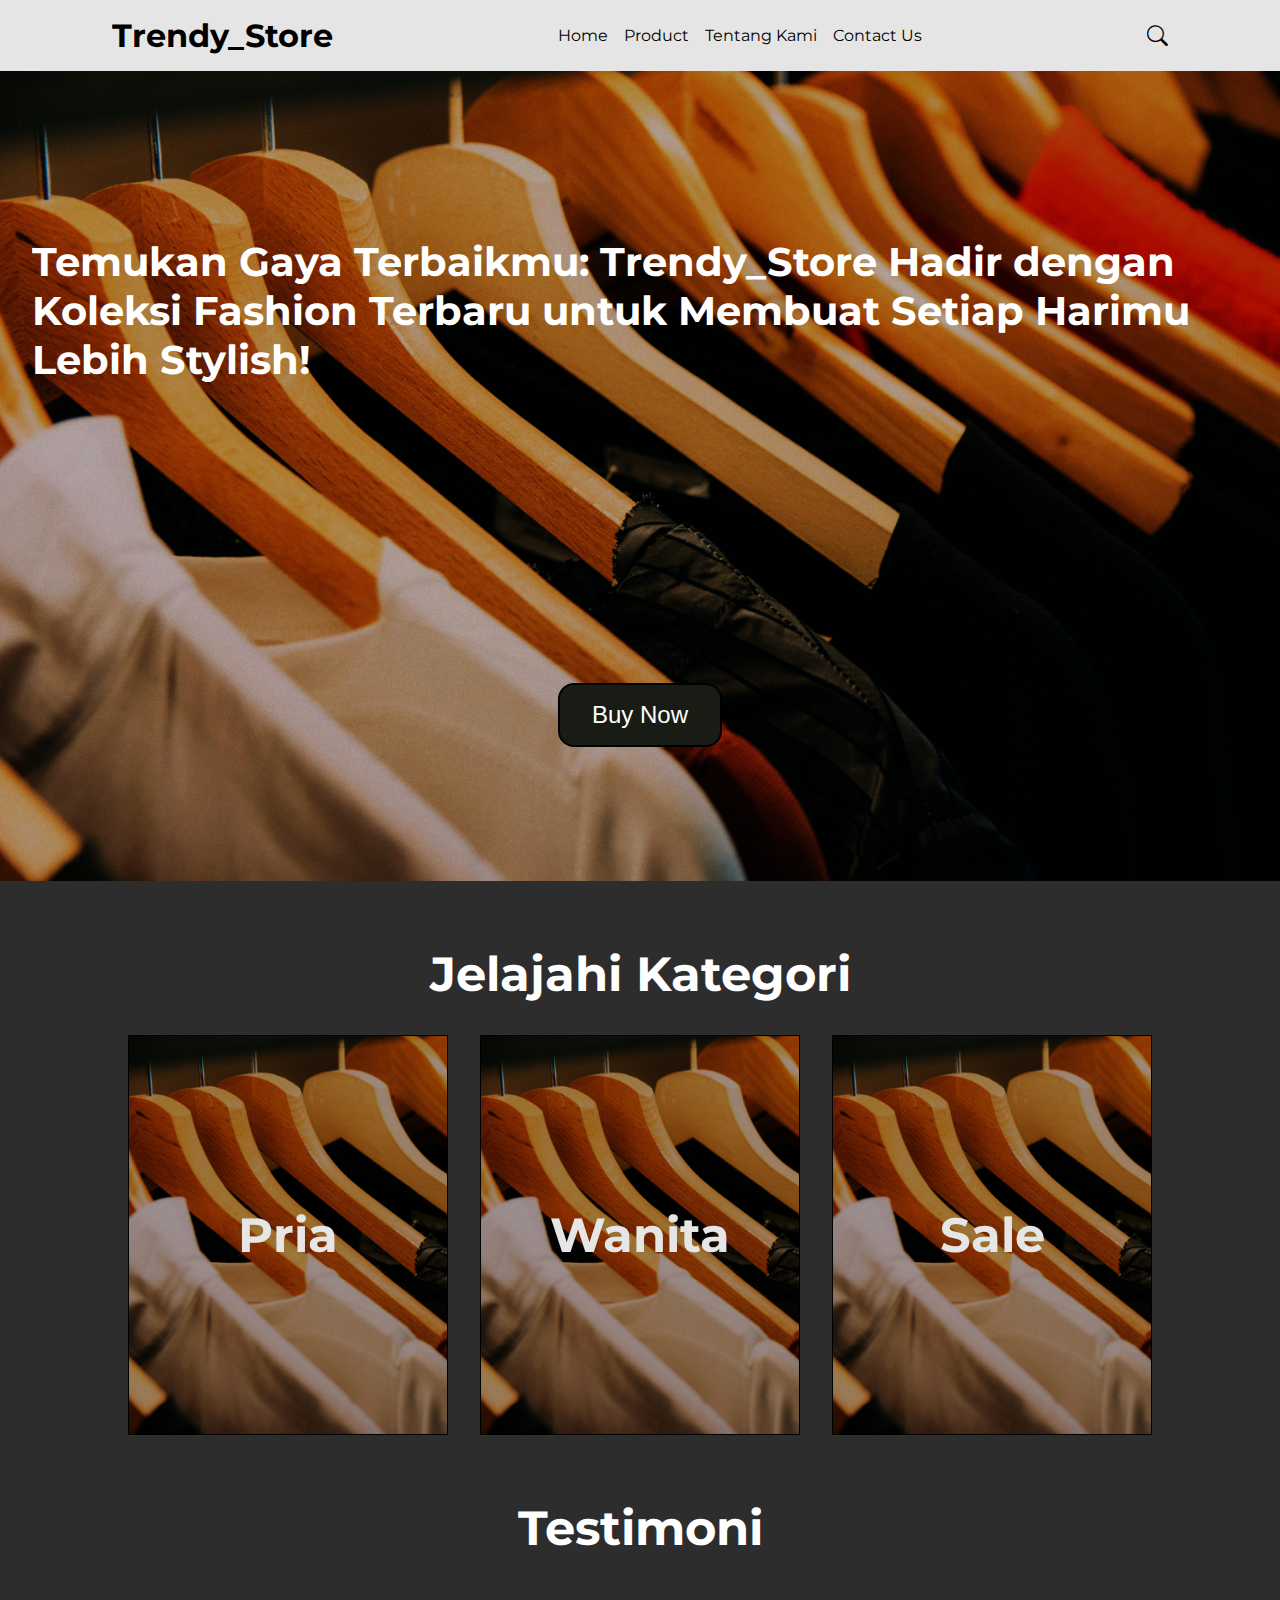
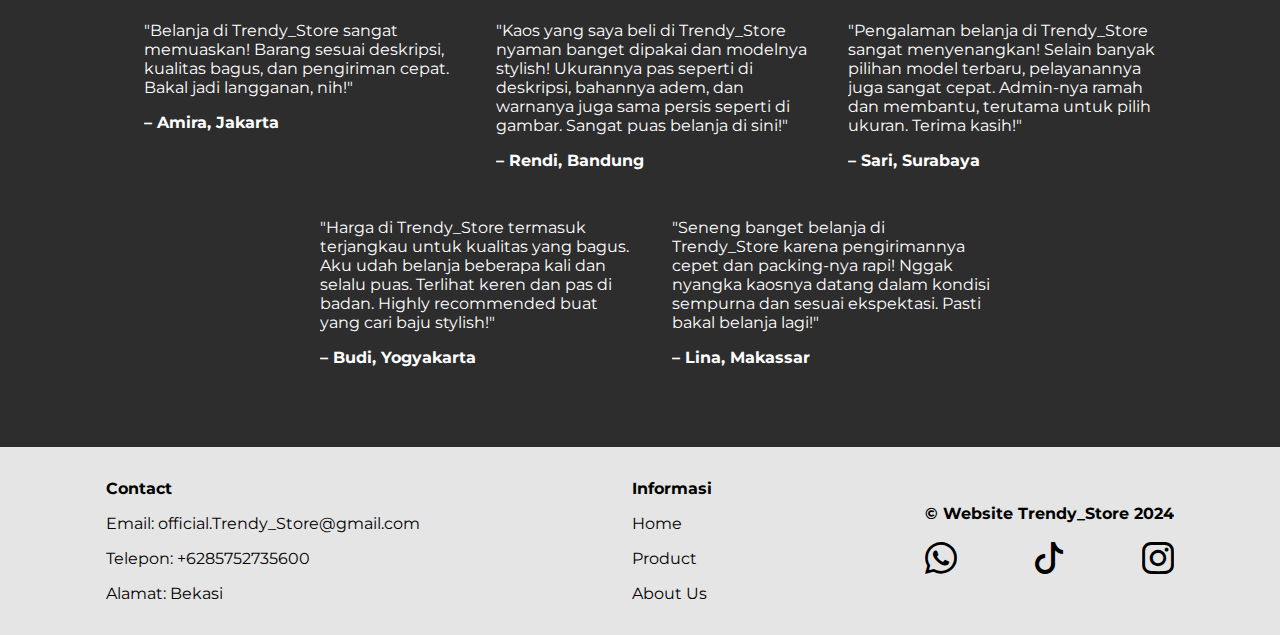
==== index.html @ a3e112e3 "first commit" ====
<!DOCTYPE html>
<html lang="en">
  <head>
    <meta charset="UTF-8" />
    <meta name="viewport" content="width=device-width, initial-scale=1.0" />
    <title>Trendy_Store</title>

    <link rel="icon" href="image/Background.jpg" type="image/jpg" />

    <!-- font -->
    <link rel="preconnect" href="https://fonts.googleapis.com" />
    <link rel="preconnect" href="https://fonts.gstatic.com" crossorigin />
    <link
      href="https://fonts.googleapis.com/css2?family=Montserrat:ital,wght@0,100..900;1,100..900&display=swap"
      rel="stylesheet"
    />

    <!-- icons -->
    <link
      rel="stylesheet"
      href="https://cdn.jsdelivr.net/npm/bootstrap-icons@1.8.1/font/bootstrap-icons.css"
    />

    <!-- css -->
    <link rel="stylesheet" href="style.css" />
  </head>
  <body>
    <div class="background"></div>
    <header>
        <h1>Trendy_Store</h1>
      <nav class="navbar" id="navbar">
        <ul>
          <li><a class="hide-sidebar" href="index.html"> Home </a></li>
          <li><a class="hide-sidebar" href="product.html">Product</a></li>
          <li><a class="hide-sidebar" href="about.html"> Tentang Kami </a></li>
          <li><a class="hide-sidebar" href="#footer"> Contact Us</a></li>
        </ul>
      </nav>
      <div class="navbar-extra">
        <a href="#" class="search" id="search-button"
          ><i class="bi bi-search"></i
        ></a>
        <a href="#" id="list" class="list"><i class="bi bi-list"></i></a>
      </div>

      <!-- from search  -->
      <div class="form-search">
        <input
          type="search"
          id="search-box"
          class="search-box"
          placeholder="Search here..."
        />
        <label for="search-box"><i class="bi bi-search"></i></label>
      </div>
    </header>
    <!-- home -->
    <main id="home" class="home">
      <article>
        <h2>
          Temukan Gaya Terbaikmu: Trendy_Store Hadir dengan Koleksi Fashion Terbaru untuk Membuat Setiap Harimu Lebih Stylish!<br />
        </h2>
      </article>
      <a href="product.html"><button>Buy Now</button></a>
    </main>
    <!-- product -->
    <main id="product_Category" class="productCategory">
      <h3>Jelajahi Kategori</h3>
      <div class="container">
        <a href="product.html">
          <div class="productCard" id="productCard">
            <h4>Pria</h4>
          </div>
        </a>
        <a href="product.html">
          <div class="productCard" id="productCard">
            <h4>Wanita</h4>
          </div>
        </a>
        <a href="product.html">
          <div class="productCard" id="productCard">
            <h4>Sale</h4>
          </div>
        </a>
      </div>
      
    </main>
    <!-- testimoni -->
    <main id="testimoni" class="testimoni">
      <h3>Testimoni</h3>
      <article>
        <div class="testimoniCard">
          <p>
            "Belanja di Trendy_Store sangat memuaskan! Barang sesuai deskripsi, kualitas bagus, dan pengiriman cepat. Bakal jadi langganan, nih!"
          </p>
          <h4> – Amira, Jakarta</h4>
        </div>
        <div class="testimoniCard">
          <p>
            "Kaos yang saya beli di Trendy_Store nyaman banget dipakai dan modelnya stylish! Ukurannya pas seperti di deskripsi, bahannya adem, dan warnanya juga sama persis seperti di gambar. Sangat puas belanja di sini!"
          </p>
          <h4>– Rendi, Bandung</h4>
        </div>
        <div class="testimoniCard">
          <p>
            "Pengalaman belanja di Trendy_Store sangat menyenangkan! Selain banyak pilihan model terbaru, pelayanannya juga sangat cepat. Admin-nya ramah dan membantu, terutama untuk pilih ukuran. Terima kasih!"
          </p>
          <h4>– Sari, Surabaya</h4>
        </div>
        <div class="testimoniCard">
          <p>
            "Harga di Trendy_Store termasuk terjangkau untuk kualitas yang bagus. Aku udah belanja beberapa kali dan selalu puas. Terlihat keren dan pas di badan. Highly recommended buat yang cari baju stylish!"
          </p>
          <h4>– Budi, Yogyakarta</h4>
        </div>
        <div class="testimoniCard">
          <p>
            "Seneng banget belanja di Trendy_Store karena pengirimannya cepet dan packing-nya rapi! Nggak nyangka kaosnya datang dalam kondisi sempurna dan sesuai ekspektasi. Pasti bakal belanja lagi!"
          </p>
          <h4>– Lina, Makassar</h4>
        </div>
      </article>
    </main>

    <!-- footer -->
    <footer id="footer">
      <div class="footer1">
        <h4>Contact</h4>
        <ul>
          <li>Email: <a href="#">official.Trendy_Store@gmail.com</a></li>
          <li>Telepon: <a href="#">+6285752735600</a></li>
          <li>
            Alamat: <a href="#">Bekasi</a>
          </li>
        </ul>
      </div>
      <div class="footer1">
        <h4>Informasi</h4>
        <ul>
          <li><a href="index.html">Home</a></li>
          <li><a href="product.html">Product</a></li>
          <li><a href="about.html">About Us</a></li>
        </ul>
      </div>
      <div class="footer1">
        <h4>&copy; Website Trendy_Store 2024</h4>
        <ul class="sosialMedia">
          <li>
            <a href="https://wa.me/6285752735600?text=Hallo kak%20Saya Ingin bertanya tentang produk di Trendy_Store" target="_blank"><i class="bi bi-whatsapp"></i></a>
          </li>
          <li>
            <a href="#"><i class="bi bi-tiktok"></i></a>
          </li>
          <li>
            <a href="#" target="_blank"><i class="bi bi-instagram"></i></a>
          </li>
        </ul>
      </div>
    </footer>
    <script src="index.js"></script>
    <script src="main.js"></script>
  </body>
</html>
---- style.css ----
* {
  margin: 0;
  padding: 0;
  box-sizing: border-box;
  outline: none;
  border: none;
  scroll-behavior: smooth;
  overflow-x: hidden;
}

body {
  position: relative;
  font-family: "Montserrat", sans-serif;
  background-color: #2d2d2d;
  font-size: 1rem;
  overflow-x: hidden;
  width: 100%;
  overflow: hidden;
}

/* Setting */
ul {
  display: flex;
  gap: 1rem;
}

ul li {
  text-decoration: none;
  list-style-type: none;
}

a {
  color: #000;
  cursor: pointer;
  text-decoration: none;
}

a:hover {
  color: #ffc300;
}

main {
  margin: 2rem;
  display: flex;
  align-items: center;
  flex-wrap: wrap;
  justify-content: center;
}

article {
  width: 100%;
  margin: 2rem 0;
  padding-left: 2rem;
  justify-content: center;
  display: flex;
  flex-wrap: wrap;
  gap: 2rem;
}

button {
  cursor: pointer;
  color: #fff;
  background-color: #181c14;
  padding: 1rem 2rem;
  border-radius: 1rem;
  border: 2px black solid;
  align-items: center;
  text-align: center;
  width: auto;
  justify-content: center;
  font-size: 1.5rem;
}

button:hover {
  background-color: #ffc300;
}

/* header */
header {
  background-color: #e5e5e5;
  color: #000;
  display: flex;
  justify-content: space-around;
  align-items: center;
  padding: 1rem 0;
  width: 100%;
  top: 0;
  z-index: 999;
}

.navbar-extra {
  font-size: 1.3rem;
  display: flex;
  justify-content: center;
  gap: 1rem;
}

.navbar-extra .list {
  display: none;
}

/* form search  */
header .form-search {
  position: absolute;
  top: 4.3rem;
  right: 7%;
  height: 3rem;
  width: 30rem;
  background-color: #fff;
  display: flex;
  align-items: center;
  border: 2px solid #ffc300;
  transform: scaleY(0);
  transform-origin: top;
  transition: 0.3s;
}

header .form-search.active {
  transform: scale(1);
}

header .form-search .search-box {
  width: 100%;
  height: 100%;
  font-size: 1.2rem;
  padding: 0 1rem;
}

header .form-search label {
  cursor: pointer;
  font-size: 1.2rem;
  color: black;
  padding-right: 1rem;
}

/* Shopping Cart */
header .cart {
  position: relative;
  padding: 0 0.5rem;
}

header .cart .quantity-badge {
  display: inline-block;
  padding: 1px;
  font-size: 0.8rem;
  top: 0;
  right: 0px;
  position: absolute;
  background-color: red;
  border-radius: 20px 20px;
}

header .shoppingCart {
  background-color: #fff;
  position: absolute;
  height: 36.8rem;
  width: 40%;
  top: 4.4rem;
  border: 1px solid black;
  color: black;
  transform: scaleY(0);
  transform-origin: top;
  transition: 0.5s;
  font-size: 1rem;
  padding: 0 1rem;
  left: 30%;
}

header .shoppingCart.active {
  transform: scaleY(1);
}

header .shoppingCart img {
  width: 3rem;
  border: 1px solid black;
  border-radius: 50%;
}

header .cart-item {
  display: flex;
  position: relative;
  gap: 2rem;
  align-items: center;
  border-bottom: 1px solid black;
  padding-bottom: 0.5rem;
  padding-top: 1rem;
}

header .item-detail {
  display: flex;
  flex-direction: column;
  gap: 0.5rem;
}

header .shoppingCart .item-price {
  font-size: 1rem;
}

header .shoppingCart button {
  padding: 0.3rem;
  font-size: 0.8rem;
  border-radius: 0.3rem 0.5rem;
  margin: 0 0.3rem;
  font-weight: bold;
}

header .shoppingCart h5 {
  font-size: 1.5rem;
  margin-top: 1rem;
  text-align: center;
}

/* Checkout Form */
.form-container {
  width: 100%;
  display: flex;
  justify-content: center;
  border-top: 1px dashed black;
  margin-top: 1rem;
  padding: 1rem;
}

.form-container h6 {
  font-size: 1rem;
  text-align: center;
}

.form-container form {
  width: 100%;
  text-align: center;
}

.form-container label {
  display: flex;
  justify-content: space-around;
  align-items: center;
  margin: 1rem 0;
}

.form-container span {
  text-align: right;
}

.form-container input {
  background-color: #ddd;
  padding: 5px;
  font-size: 1rem;
  width: 70%;
}

.form-container .checkout-button {
  padding: 6px 14px;
  background-color: royalblue;
  color: white;
  font-weight: bold;
  font-size: 1rem;
  border-radius: 20px;
  margin: 1rem auto;
  cursor: pointer;
}

.form-container .checkout-button.disabled {
  background-color: #999;
  cursor: not-allowed;
}

/* home */
.home {
  background-image: url(./image/Background.jpg);
  background-repeat: no-repeat;
  background-size: cover;
  margin: 0;
  height: 90vh;
  width: 100%;
}

.home article {
  justify-content: left;
}

.home h2 {
  color: #fff;
  font-size: 2.5rem;
}

h3 {
  font-size: 3rem;
  padding: 2rem;
}

.home h1 {
  font-size: 8rem;
}

/* product category */
.productCategory {
  flex-direction: row;
}

.productCategory h3 {
  color: #fff;
}

.productCategory a {
  overflow: hidden;
}

.productCard h4 {
  font-size: 3rem;
  color: #fff;
}

.productCategory .container {
  display: flex;
  align-items: center;
  flex-wrap: wrap;
  justify-content: center;
  gap: 2rem;
}

.productCard {
  background-image: url(./image/Background.jpg);
  background-repeat: no-repeat;
  background-size: cover;
  box-shadow: 4px 4px 20px rgba(0, 0, 0, 0.1);
  transition: box-shadow 0.3s ease;
  border: 1px solid #000;
  width: 20rem;
  height: 25rem;
  background-color: #b4b2b2;
  transition: transform 0.3s ease;
  transform-origin: center;
  overflow: hidden;
  align-items: center;
  justify-content: center;
  display: flex;
  filter: brightness(0.9);
}

.productCard:hover {
  background-color: #fff;
  box-shadow: 6px 6px 25px rgba(0, 0, 0, 0.2);
  transform: scale(1.05);
  filter: brightness(1.1);
}

.productCard img {
  max-width: 100%;
  width: 20rem;
  height: auto;
}

.productCategory a {
  color: black;
}

/* testimoni */
.testimoni h3 {
  color: #fff;
}

.testimoni h4 {
  padding-bottom: 1rem;
  color: #fff;
}

.testimoni p {
  color: #fff;
}

.testimoniCard {
  display: flex;
  flex-direction: column;
  gap: 1rem;
  width: 20rem;
}

/* footer */
footer {
  background-color: #e5e5e5;
  color: #000;
  padding: 2rem 1rem;
  gap: 2rem;
  display: flex;
  flex-wrap: wrap;
  justify-content: space-around;
  align-items: center;
  box-shadow: 4px 4px 10px rgba(0, 0, 0, 0.2);
  bottom: 0;
  left: 0;
}

footer ul {
  flex-direction: column;
  text-align: left;
}

footer h4 {
  padding-bottom: 1rem;
}

.sosialMedia {
  flex-direction: row;
  justify-content: space-between;
}

.sosialMedia i {
  width: 20%;
  font-size: 2rem;
}

/* product All*/
.productAll {
  display: flex;
  flex-direction: column;
}

.productAll .container {
  display: flex;
  align-items: center;
  flex-wrap: wrap;
  justify-content: center;
  gap: 2rem;
}

.productAll h3 {
  color: #fff;
}

.cardProduct {
  background-color: #e5e5e5;
  display: flex;
  gap: 1rem;
  align-items: center;
  width: 18rem;
  padding: 0.5rem 1rem;
  border: 1px solid black;
}

.cardProduct img {
  border: 1px solid black;
  max-width: 100%;
  width: 16rem;
  height: auto;
}

.cardProduct h4 {
  width: 15rem;
}

.infoProduct {
  display: flex;
  flex-direction: column;
  gap: 0.5rem;
}

.productAll .clickButton {
  display: flex;
  gap: 1rem;
  width: 100%;
}

.productAll .buttonCart {
  padding: 0.5rem;
  width: 100%;
}

/* detail Product  */
.detailProduct {
  position: fixed;
  background-color: rgba(0, 0, 0, 0.6);
  display: none;
  top: 0;
  left: 0;
  width: 100%;
  height: 100%;
  overflow: auto;
  color: black;
  animation: animasiDetail 0.5s;
}

@keyframes animasiDetail {
  from {
    top: -300px;
    opacity: 0;
  }
  to {
    top: 0;
    opacity: 1;
  }
}

.detailProduct .productContainer {
  background-color: #fff;
  margin: 15% auto;
  position: relative;
  border: 1px solid black;
  width: 85%;
  color: black;
  display: flex;
  flex-wrap: nowrap;
}

.detailProduct .cart-item {
  display: flex;
  flex-wrap: nowrap;
  margin: 0;
  gap: 1rem;
  padding: 1rem;
  align-items: center;
}

.detailProduct .item-detail {
  display: flex;
  flex-direction: column;
  gap: 0.5rem;
  width: 70%;
}

.detailProduct .deleteDetail {
  color: black;
  font-size: 2rem;
  position: absolute;
  right: 1rem;
}

.detailProduct h4 {
  font-size: 2rem;
}

.detailProduct p {
  line-height: 1.4rem;
  font-size: 0.8rem;
}

.detailProduct span {
  text-decoration: underline;
  font-weight: bold;
}

.detailProduct .cartIcon {
  background-color: #333;
  height: 2.5rem;
  border: 1px solid black;
  width: 10rem;
  border-radius: 5%;
  display: flex;
  align-items: center;
  justify-content: center;
  transition: 0.3s;
}

.detailProduct .cartIcon:hover {
  background-color: #ffc300;
  box-shadow: 4px 4px 4px rgba(0, 0, 0, 0.6);
}

.detailProduct .cartIcon a {
  color: #fff;
}

/* about Us */
.about {
  margin: 0;
}

.about .container {
  display: flex;
  flex-direction: column;
  gap: 5rem;
  width: 100%;
  justify-content: center;
}

#about h3 {
  font-size: 5rem;
  color: #fff;
}

#about h4 {
  color: #fff;
}

#about p {
  color: #fff;
}

.about .tentangKami {
  background-image: url(./image/background_about.jpg);
  background-repeat: no-repeat;
  background-size: cover;
  height: 90vh;
  width: 100%;
  margin: 0;
  top: 0;
  display: flex;
  flex-direction: column;
  gap: 2rem;
  padding: 3rem;
  justify-content: center;
}

.about .container ul {
  display: flex;
  flex-direction: column;
  width: 50%;
}

.about .container ul li {
  color: #fff;
}

.about .container .section {
  display: flex;
  flex-direction: column;
  align-items: center;
  width: 100%;
  justify-content: center;
  gap: 2rem;
}

.about .container .section p {
  width: 80%;
  text-align: center;
}

.about .container .section-Mengapa {
  display: flex;
  flex-direction: column;
  gap: 2rem;
  padding: 0rem 4rem;
}

/* Media Query */

/* Laptop */

@media only screen and(max-width: 1366px) {
  html {
    font-size: 75%;
  }
}

/* Tablet */
@media only screen and (max-width: 768px) {
  html {
    font-size: 75%;
  }

  header {
    justify-content: space-between;
    padding: 1rem 2rem;
  }

  .navbar-extra {
    font-size: 1.5rem;
    align-items: center;
  }

  .navbar-extra .list {
    display: inline-block;
    font-size: 2rem;
  }

  .navbar {
    position: absolute;
    top: 4.5rem;
    height: 100vh;
    right: 0;
    background-color: #fff;
    transition: 0.5s;
    border: 1px solid black;
    width: 30rem;
    transform: scalex(0);
    transform-origin: right;
  }

  .navbar.active {
    transform: scale(1);
  }

  .navbar ul {
    flex-direction: column;
    margin: 2rem;
    gap: 2rem;
  }

  .navbar a {
    color: black;
    font-size: 1.3rem;
  }

  .navbar a:hover {
    color: #ffc300;
  }

  .home h1 {
    text-align: center;
  }

  .productCard {
    text-align: center;
    width: 25rem;
  }

  .productCard img {
    width: 20rem;
  }

  /* form-search */
  header .form-search {
    top: 4.5rem;
    height: 4rem;
    width: 35rem;
  }

  /* ShoppingCart */
  header .shoppingCart {
    top: 4.5rem;
    height: auto;
    width: 80%;
    left: 10%;
  }

  .about .container ul {
    width: 100%;
  }

  /* detaiProduct */
  .detailProduct .productContainer {
    height: 100%;
    overflow: hidden;
    width: 70%;
    margin: 20% auto;
  }

  .detailProduct .cart-item {
    flex-wrap: wrap;
    justify-content: center;
    gap: 0rem;
    padding: 0;
  }

  .detailProduct .item-detail {
    font-size: 1.4rem;
    gap: 3rem;
    width: 100%;
    padding: 0 1rem;
    gap: 1rem;
  }

  .detailProduct p {
    font-size: 1rem;
  }

  .detailProduct .cartIcon {
    height: 3rem;
    width: 14rem;
  }

  footer {
    padding: 5rem;
    background-color: #e5e5e5;
  }
}

/* Mobile Phone */
@media only screen and (max-width: 450px) {
  html {
    font-size: 75%;
  }

  .home h1 {
    font-size: 5rem;
    text-align: center;
  }

  .home article {
    text-align: center;
    padding: 0;
  }

  .navbar {
    width: 20rem;
  }

  .productCategory h3 {
    text-align: center;
  }

  .productCard {
    padding: 10px;
    width: 20rem;
  }

  .productCard img {
    width: 20rem;
  }

  /* testimoni */

  .testimoniCard {
    width: 30rem;
  }

  /* form-search */
  header .form-search {
    height: 4rem;
    width: 25rem;
    right: 0;
    left: 0;
    margin: 0 auto;
  }

  /* shoppingCart */
  header .shoppingCart {
    width: 90%;
    left: 5%;
    height: auto;
    right: 5%;
  }

  
  /* footer */
  footer {
    padding: 2rem;
  }

  /* about us */
  .about .tentangKami{
    padding: 2rem;
  }

  #about h3{
    font-size: 3rem;
  }

  .about p {
    width: 100%;
    font-size: 1.2rem;
    text-align: center;
  }
  /* detailProduct */
  .detailProduct {
    flex-direction: column;
  }
  
  .detailProduct .productContainer {
    width: 90%;
    height: auto;
    margin: 20% auto;
    padding: 1rem 0;
  }
\
}
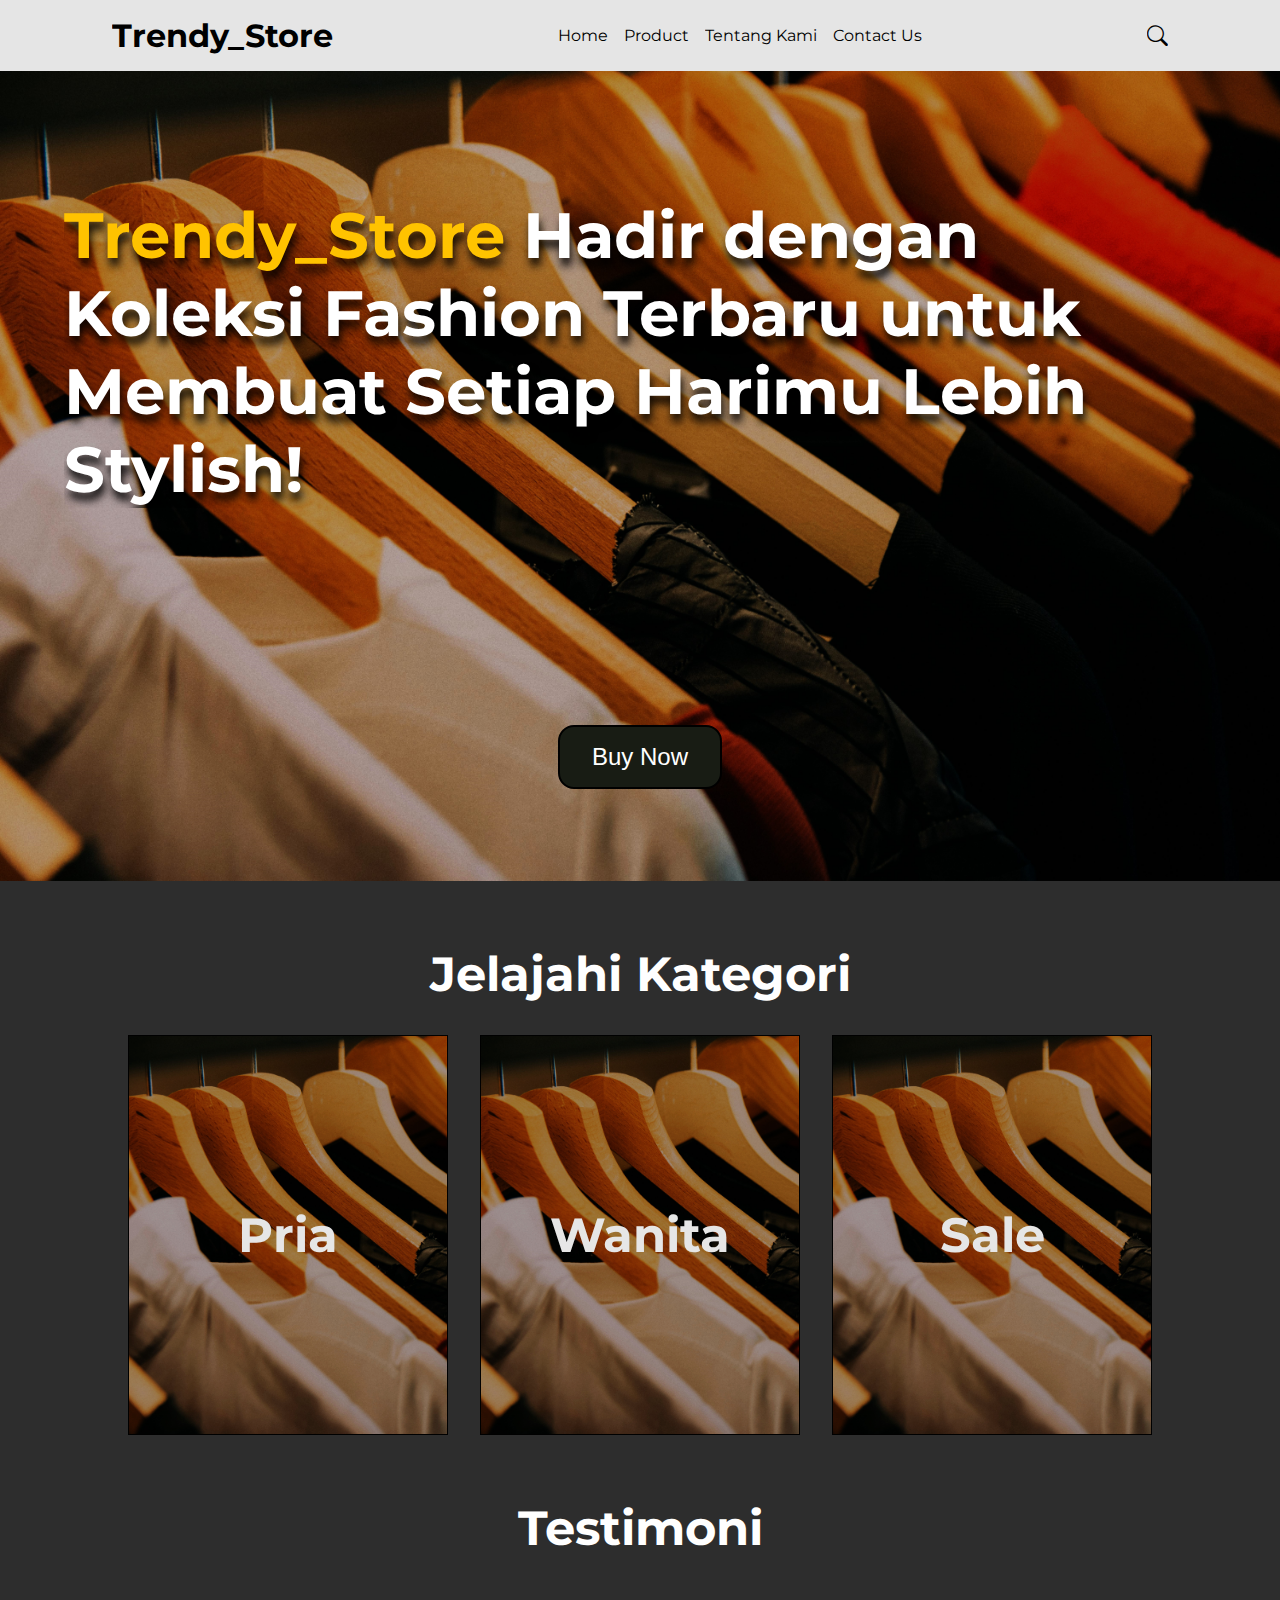
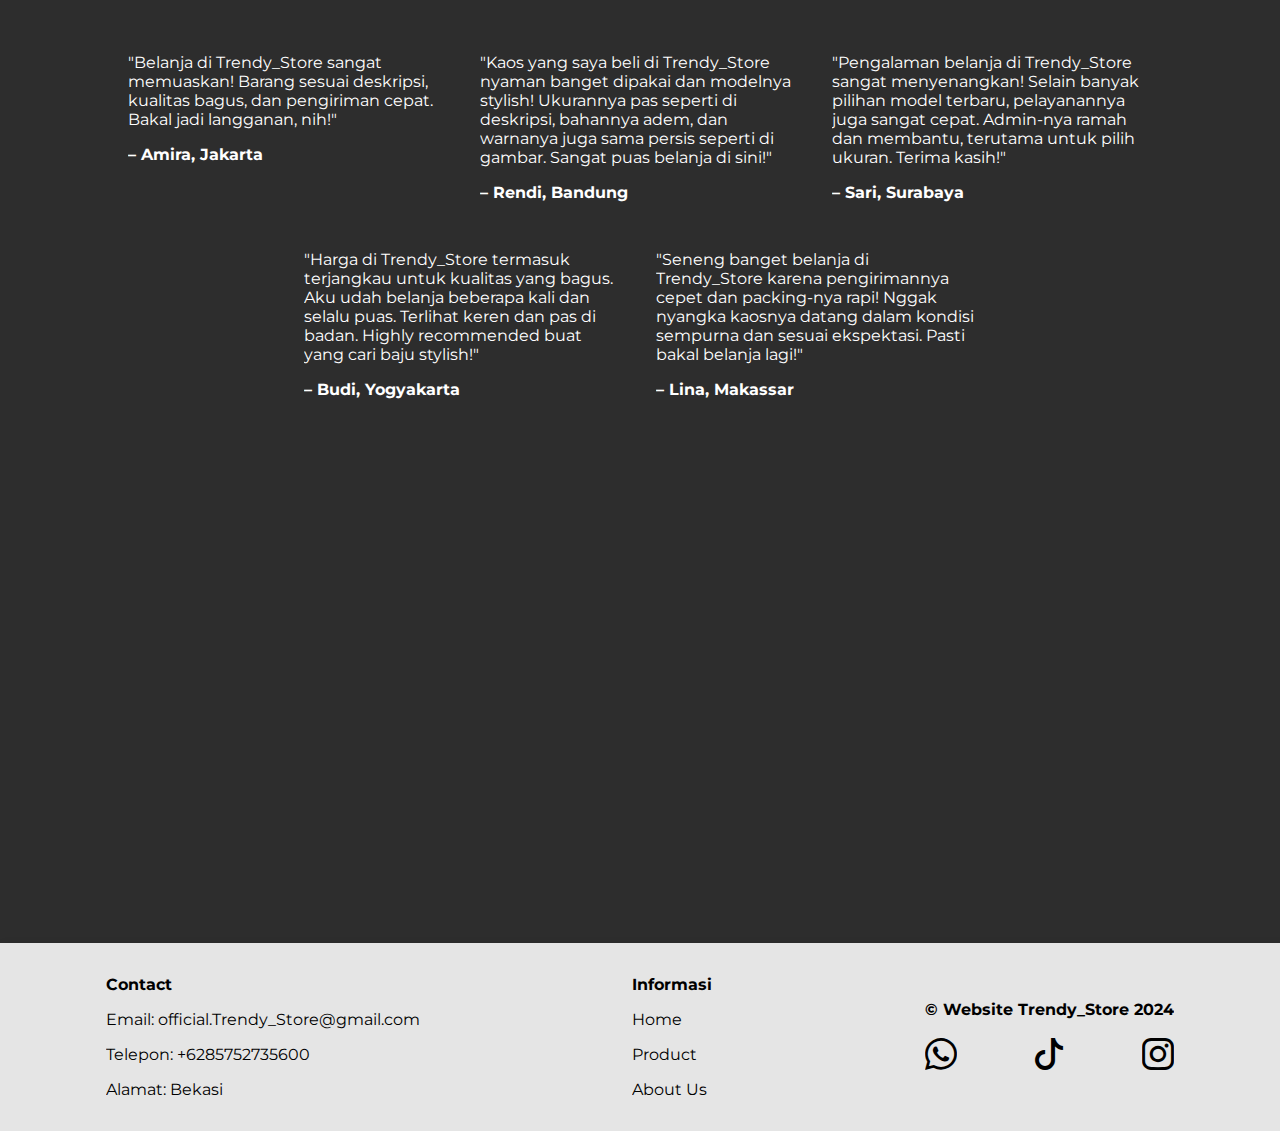
==== commit b8085b34: "Menambahkan fitur Map" ====
--- a/index.html
+++ b/index.html
@@ -27,7 +27,7 @@
   <body>
     <div class="background"></div>
     <header>
-        <h1>Trendy_Store</h1>
+      <h1>Trendy_Store</h1>
       <nav class="navbar" id="navbar">
         <ul>
           <li><a class="hide-sidebar" href="index.html"> Home </a></li>
@@ -58,7 +58,8 @@
     <main id="home" class="home">
       <article>
         <h2>
-          Temukan Gaya Terbaikmu: Trendy_Store Hadir dengan Koleksi Fashion Terbaru untuk Membuat Setiap Harimu Lebih Stylish!<br />
+          <span>Trendy_Store</span> Hadir dengan Koleksi Fashion Terbaru untuk
+          Membuat Setiap Harimu Lebih Stylish!<br />
         </h2>
       </article>
       <a href="product.html"><button>Buy Now</button></a>
@@ -83,7 +84,6 @@
           </div>
         </a>
       </div>
-      
     </main>
     <!-- testimoni -->
     <main id="testimoni" class="testimoni">
@@ -91,37 +91,51 @@
       <article>
         <div class="testimoniCard">
           <p>
-            "Belanja di Trendy_Store sangat memuaskan! Barang sesuai deskripsi, kualitas bagus, dan pengiriman cepat. Bakal jadi langganan, nih!"
+            "Belanja di Trendy_Store sangat memuaskan! Barang sesuai deskripsi,
+            kualitas bagus, dan pengiriman cepat. Bakal jadi langganan, nih!"
           </p>
-          <h4> – Amira, Jakarta</h4>
+          <h4>– Amira, Jakarta</h4>
         </div>
         <div class="testimoniCard">
           <p>
-            "Kaos yang saya beli di Trendy_Store nyaman banget dipakai dan modelnya stylish! Ukurannya pas seperti di deskripsi, bahannya adem, dan warnanya juga sama persis seperti di gambar. Sangat puas belanja di sini!"
+            "Kaos yang saya beli di Trendy_Store nyaman banget dipakai dan
+            modelnya stylish! Ukurannya pas seperti di deskripsi, bahannya adem,
+            dan warnanya juga sama persis seperti di gambar. Sangat puas belanja
+            di sini!"
           </p>
           <h4>– Rendi, Bandung</h4>
         </div>
         <div class="testimoniCard">
           <p>
-            "Pengalaman belanja di Trendy_Store sangat menyenangkan! Selain banyak pilihan model terbaru, pelayanannya juga sangat cepat. Admin-nya ramah dan membantu, terutama untuk pilih ukuran. Terima kasih!"
+            "Pengalaman belanja di Trendy_Store sangat menyenangkan! Selain
+            banyak pilihan model terbaru, pelayanannya juga sangat cepat.
+            Admin-nya ramah dan membantu, terutama untuk pilih ukuran. Terima
+            kasih!"
           </p>
           <h4>– Sari, Surabaya</h4>
         </div>
         <div class="testimoniCard">
           <p>
-            "Harga di Trendy_Store termasuk terjangkau untuk kualitas yang bagus. Aku udah belanja beberapa kali dan selalu puas. Terlihat keren dan pas di badan. Highly recommended buat yang cari baju stylish!"
+            "Harga di Trendy_Store termasuk terjangkau untuk kualitas yang
+            bagus. Aku udah belanja beberapa kali dan selalu puas. Terlihat
+            keren dan pas di badan. Highly recommended buat yang cari baju
+            stylish!"
           </p>
           <h4>– Budi, Yogyakarta</h4>
         </div>
         <div class="testimoniCard">
           <p>
-            "Seneng banget belanja di Trendy_Store karena pengirimannya cepet dan packing-nya rapi! Nggak nyangka kaosnya datang dalam kondisi sempurna dan sesuai ekspektasi. Pasti bakal belanja lagi!"
+            "Seneng banget belanja di Trendy_Store karena pengirimannya cepet
+            dan packing-nya rapi! Nggak nyangka kaosnya datang dalam kondisi
+            sempurna dan sesuai ekspektasi. Pasti bakal belanja lagi!"
           </p>
           <h4>– Lina, Makassar</h4>
         </div>
       </article>
     </main>
-
+    <main class="map">
+      <iframe style="height: 400px; width: 100%" src="https://www.google.com/maps/embed?pb=!1m18!1m12!1m3!1d3434.2909650238557!2d107.06075307429904!3d-6.234871761055113!2m3!1f0!2f0!3f0!3m2!1i1024!2i768!4f13.1!3m3!1m2!1s0x2e698f2419cf2083%3A0xcada4f2e6f48823!2sGraha%20Prima%20Baru!5e1!3m2!1sid!2sid!4v1734772545739!5m2!1sid!2sid" width="600" height="450" style="border:0;" allowfullscreen="" loading="lazy" referrerpolicy="no-referrer-when-downgrade"></iframe>
+    </main>
     <!-- footer -->
     <footer id="footer">
       <div class="footer1">
@@ -129,9 +143,7 @@
         <ul>
           <li>Email: <a href="#">official.Trendy_Store@gmail.com</a></li>
           <li>Telepon: <a href="#">+6285752735600</a></li>
-          <li>
-            Alamat: <a href="#">Bekasi</a>
-          </li>
+          <li>Alamat: <a href="#">Bekasi</a></li>
         </ul>
       </div>
       <div class="footer1">
@@ -146,7 +158,11 @@
         <h4>&copy; Website Trendy_Store 2024</h4>
         <ul class="sosialMedia">
           <li>
-            <a href="https://wa.me/6285752735600?text=Hallo kak%20Saya Ingin bertanya tentang produk di Trendy_Store" target="_blank"><i class="bi bi-whatsapp"></i></a>
+            <a
+              href="https://wa.me/6285752735600?text=Hallo kak%20Saya Ingin bertanya tentang produk di Trendy_Store"
+              target="_blank"
+              ><i class="bi bi-whatsapp"></i
+            ></a>
           </li>
           <li>
             <a href="#"><i class="bi bi-tiktok"></i></a>
--- a/style.css
+++ b/style.css
@@ -50,7 +50,7 @@
 article {
   width: 100%;
   margin: 2rem 0;
-  padding-left: 2rem;
+  padding: 2rem;
   justify-content: center;
   display: flex;
   flex-wrap: wrap;
@@ -274,13 +274,32 @@
   width: 100%;
 }
 
-.home article {
+
+.home article{
+  padding: 0 4rem;
   justify-content: left;
 }
 
+@keyframes slide-in{
+  0%{
+    transform: translateX(-50%);
+    opacity: 0;
+  }
+  100%{
+    transform: translateX(0);
+    opacity: 1;
+  }
+}
+
 .home h2 {
   color: #fff;
-  font-size: 2.5rem;
+  font-size: 4rem;
+  text-shadow:2px 8px 8px rgba(0, 0, 0, 0.9);
+  animation: slide-in 2s ease-in-out;
+}
+
+.home span{
+  color:#ffc300;
 }
 
 h3 {
@@ -634,7 +653,6 @@
 /* Media Query */
 
 /* Laptop */
-
 @media only screen and(max-width: 1366px) {
   html {
     font-size: 75%;
@@ -649,7 +667,7 @@
 
   header {
     justify-content: space-between;
-    padding: 1rem 2rem;
+    padding: 2rem 2rem;
   }
 
   .navbar-extra {
@@ -694,8 +712,18 @@
     color: #ffc300;
   }
 
-  .home h1 {
-    text-align: center;
+  .home h2 {
+    font-size: 2.5rem;
+  }
+
+  .home button{
+    width: 20rem;
+    height: 5rem;
+  }
+
+  .productCategory .container {
+    justify-content: center;
+    gap: 5rem;
   }
 
   .productCard {
@@ -705,6 +733,13 @@
 
   .productCard img {
     width: 20rem;
+  }
+
+  /* testimoni */
+  .testimoni article{
+    padding: 0;
+    margin: 0;
+    gap: 3rem;
   }
 
   /* form-search */
@@ -767,16 +802,14 @@
 /* Mobile Phone */
 @media only screen and (max-width: 450px) {
   html {
-    font-size: 75%;
-  }
-
-  .home h1 {
-    font-size: 5rem;
-    text-align: center;
+    font-size: 60%;
+  }
+
+  .home h2 {
+    padding: 0 2rem;
   }
 
   .home article {
-    text-align: center;
     padding: 0;
   }
 
@@ -786,6 +819,7 @@
 
   .productCategory h3 {
     text-align: center;
+    font-size: 2.5rem;
   }
 
   .productCard {
@@ -798,6 +832,10 @@
   }
 
   /* testimoni */
+
+  .testimoni h3{
+    font-size: 2.5rem;
+  }
 
   .testimoniCard {
     width: 30rem;
@@ -820,6 +858,11 @@
     right: 5%;
   }
 
+  /* map */
+  .map{
+    height: 300px;
+  }
+
   
   /* footer */
   footer {
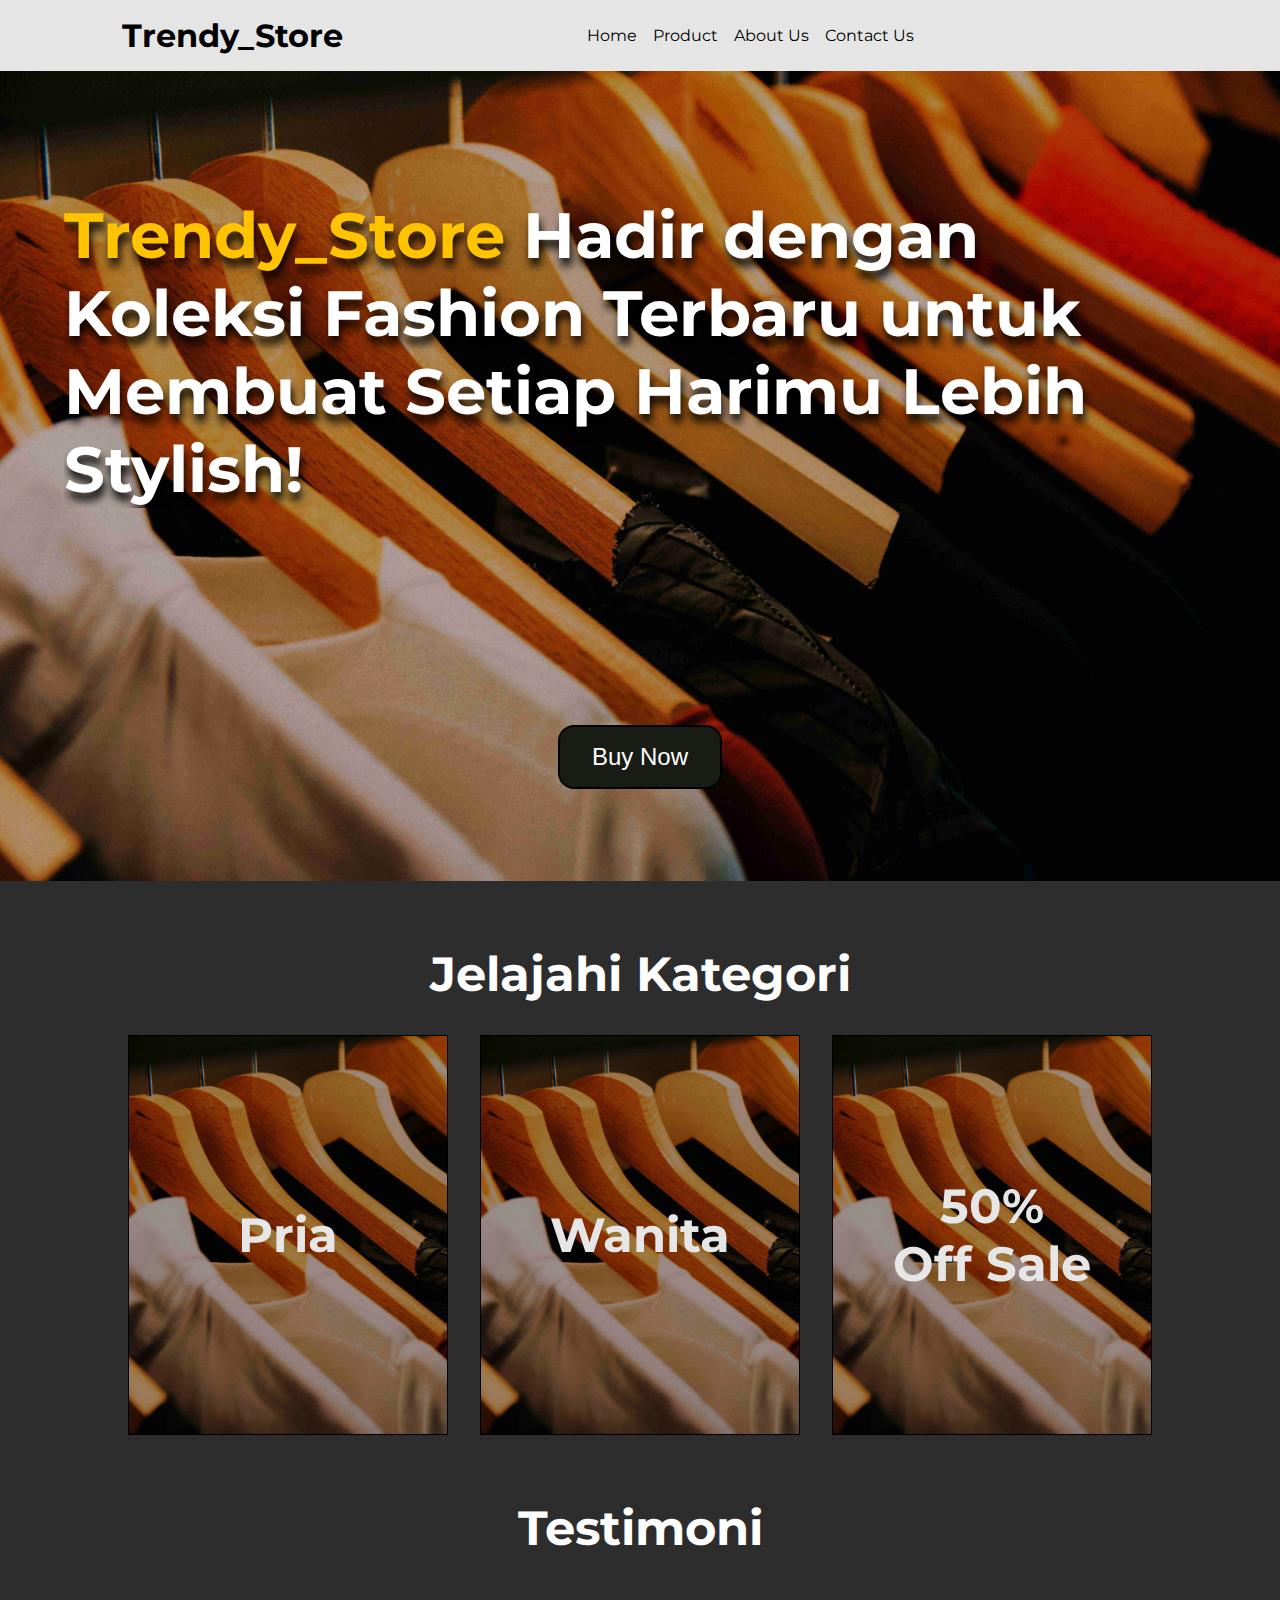
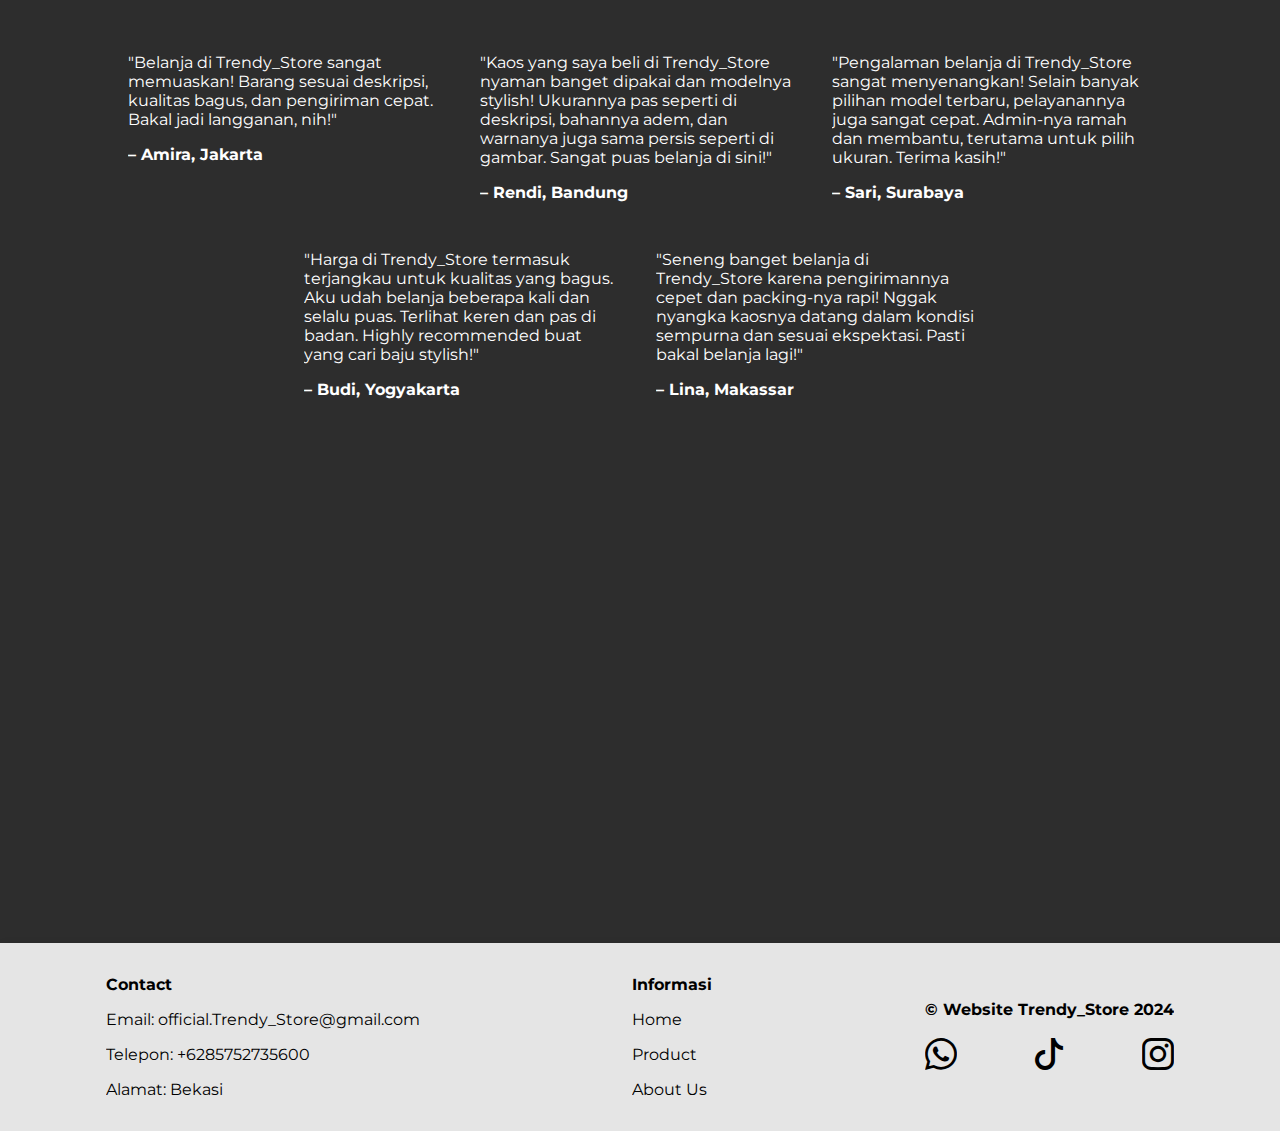
==== commit 314f9eb0: "update" ====
--- a/index.html
+++ b/index.html
@@ -32,26 +32,12 @@
         <ul>
           <li><a class="hide-sidebar" href="index.html"> Home </a></li>
           <li><a class="hide-sidebar" href="product.html">Product</a></li>
-          <li><a class="hide-sidebar" href="about.html"> Tentang Kami </a></li>
+          <li><a class="hide-sidebar" href="about.html"> About Us </a></li>
           <li><a class="hide-sidebar" href="#footer"> Contact Us</a></li>
         </ul>
       </nav>
       <div class="navbar-extra">
-        <a href="#" class="search" id="search-button"
-          ><i class="bi bi-search"></i
-        ></a>
         <a href="#" id="list" class="list"><i class="bi bi-list"></i></a>
-      </div>
-
-      <!-- from search  -->
-      <div class="form-search">
-        <input
-          type="search"
-          id="search-box"
-          class="search-box"
-          placeholder="Search here..."
-        />
-        <label for="search-box"><i class="bi bi-search"></i></label>
       </div>
     </header>
     <!-- home -->
@@ -68,19 +54,19 @@
     <main id="product_Category" class="productCategory">
       <h3>Jelajahi Kategori</h3>
       <div class="container">
-        <a href="product.html">
+        <a href="productPria.html">
           <div class="productCard" id="productCard">
             <h4>Pria</h4>
           </div>
         </a>
-        <a href="product.html">
+        <a href="productWanita.html">
           <div class="productCard" id="productCard">
             <h4>Wanita</h4>
           </div>
         </a>
-        <a href="product.html">
+        <a href="productSale.html">
           <div class="productCard" id="productCard">
-            <h4>Sale</h4>
+            <h4>50% <br>Off Sale</h4>
           </div>
         </a>
       </div>
--- a/style.css
+++ b/style.css
@@ -327,6 +327,7 @@
 .productCard h4 {
   font-size: 3rem;
   color: #fff;
+  text-align: center;
 }
 
 .productCategory .container {
@@ -435,15 +436,34 @@
 }
 
 .productAll .container {
-  display: flex;
+  display: flex;  
   align-items: center;
   flex-wrap: wrap;
   justify-content: center;
   gap: 2rem;
+  margin-top: 2rem;
 }
 
 .productAll h3 {
   color: #fff;
+}
+
+.productAll .buttonDiskon{
+  background-color: #fff;
+}
+
+.productAll .buttonDiskon:hover{
+  background-color: #ffc300;
+}
+
+.productAll .buttonDiskon a{
+  color:#000;
+}
+
+.productAll .no-product{
+  font-size: 1rem;
+  color: #fff;
+  margin: 5rem;
 }
 
 .cardProduct {
@@ -454,6 +474,13 @@
   width: 18rem;
   padding: 0.5rem 1rem;
   border: 1px solid black;
+  box-shadow: 0 2px 10px rgba(0, 0, 0, 0.1);
+  transition: all 0.3s ease-in-out;
+}
+
+.cardProduct:hover{
+  box-shadow: 0 4px 20px rgba(0, 0, 0, 0.2);
+  transform: translateY(-5px);
 }
 
 .cardProduct img {
@@ -482,6 +509,16 @@
 .productAll .buttonCart {
   padding: 0.5rem;
   width: 100%;
+}
+
+/* sale */
+.productAll .price{
+  display: flex;
+  gap: 1rem;
+}
+
+.productAll .price .price-old{
+  text-decoration: line-through;
 }
 
 /* detail Product  */
@@ -594,9 +631,10 @@
 #about h3 {
   font-size: 5rem;
   color: #fff;
-}
-
-#about h4 {
+  animation: slide-in 2s ease-in-out;
+}
+
+.about h4 {
   color: #fff;
 }
 
@@ -605,7 +643,7 @@
 }
 
 .about .tentangKami {
-  background-image: url(./image/background_about.jpg);
+  background-image: url(./image/background_about.webp);
   background-repeat: no-repeat;
   background-size: cover;
   height: 90vh;
@@ -644,10 +682,19 @@
 }
 
 .about .container .section-Mengapa {
+  background-color: #e5e5e5;
   display: flex;
   flex-direction: column;
   gap: 2rem;
-  padding: 0rem 4rem;
+  padding: 2rem 4rem;
+}
+
+.about .container .section-Mengapa h4{
+  color: #000;
+}
+
+.about .container .section-Mengapa li{
+  color: #000;
 }
 
 /* Media Query */
@@ -682,7 +729,7 @@
 
   .navbar {
     position: absolute;
-    top: 4.5rem;
+    top: 6.5rem;
     height: 100vh;
     right: 0;
     background-color: #fff;
@@ -744,14 +791,14 @@
 
   /* form-search */
   header .form-search {
-    top: 4.5rem;
+    top: 6.5rem;
     height: 4rem;
     width: 35rem;
   }
 
   /* ShoppingCart */
   header .shoppingCart {
-    top: 4.5rem;
+    top: 6.5rem;
     height: auto;
     width: 80%;
     left: 10%;
@@ -894,5 +941,10 @@
     margin: 20% auto;
     padding: 1rem 0;
   }
-\
-}
+  /* productAll */
+  .productAll .no-product{
+    font-size: 1rem;
+    color: #fff;
+    margin: 15rem 2rem;
+  }
+}
